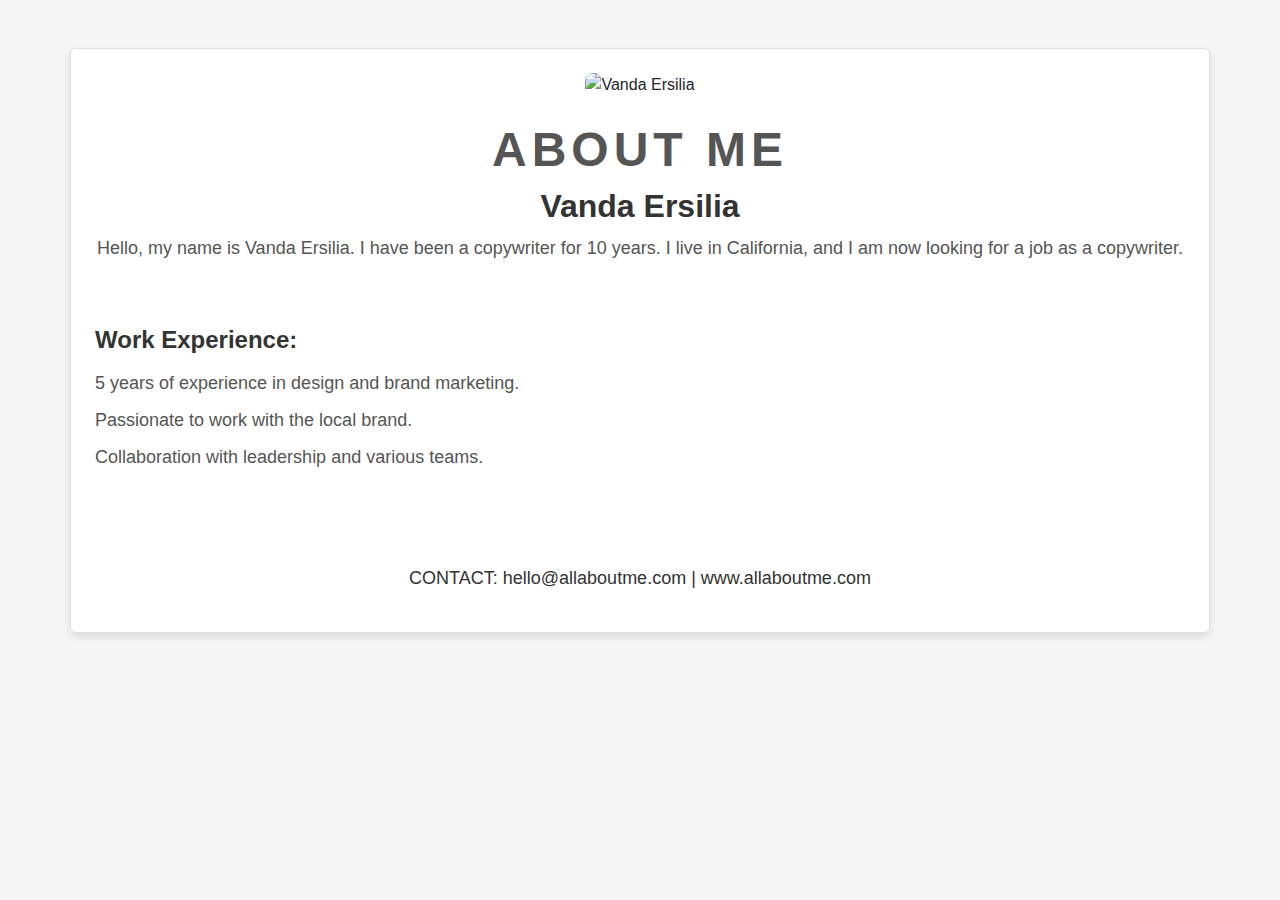
==== index.html @ dceae214 "Initialize" ====
<!DOCTYPE html>
<html lang="en">
<head>
    <meta charset="UTF-8">
    <meta name="viewport" content="width=device-width, initial-scale=1.0">
    <title>Vanda Ersilia - About Me</title>
    <link href="https://cdn.jsdelivr.net/npm/bootstrap@5.3.0-alpha1/dist/css/bootstrap.min.css" rel="stylesheet">
    <link rel="stylesheet" href="styles.css">
</head>
<body>

    <div class="container my-5 p-4 border rounded">
        <div class="row">
            <!-- Profile Image Section -->
            <div class="col-12 text-center">
                <img src="path-to-your-image.webp" alt="Vanda Ersilia" class="img-fluid profile-pic mb-4">
            </div>
        </div>

        <div class="row">
            <!-- About Me Title Section -->
            <div class="col-12 text-center">
                <h1 class="about-title">ABOUT ME</h1>
                <h2 class="name-text">Vanda Ersilia</h2>
                <p class="intro-text">Hello, my name is Vanda Ersilia. I have been a copywriter for 10 years. I live in California, and I am now looking for a job as a copywriter.</p>
            </div>
        </div>

        <!-- Work Experience Section -->
        <div class="row mt-5">
            <div class="col-12">
                <h3 class="section-title">Work Experience:</h3>
                <ul class="experience-list">
                    <li>5 years of experience in design and brand marketing.</li>
                    <li>Passionate to work with the local brand.</li>
                    <li>Collaboration with leadership and various teams.</li>
                </ul>
            </div>
        </div>

        <!-- Contact Section -->
        <div class="row mt-5">
            <div class="col-12 text-center">
                <p class="contact-info">CONTACT: hello@allaboutme.com | www.allaboutme.com</p>
            </div>
        </div>
    </div>

    <script src="https://cdn.jsdelivr.net/npm/bootstrap@5.3.0-alpha1/dist/js/bootstrap.bundle.min.js"></script>
</body>
</html>
---- styles.css ----
body {
    background-color: #f5f5f5;
    font-family: 'Arial', sans-serif;
}

.container {
    background-color: #fff;
    border: 1px solid #ddd;
    padding: 40px;
    border-radius: 8px;
    box-shadow: 0 4px 8px rgba(0, 0, 0, 0.1);
}

.profile-pic {
    max-width: 250px;
    border-radius: 8px;
}

.about-title {
    font-size: 48px;
    font-weight: bold;
    letter-spacing: 5px;
    color: #555;
}

.name-text {
    font-size: 32px;
    font-weight: bold;
    color: #333;
}

.intro-text {
    font-size: 18px;
    color: #555;
    margin-top: 10px;
}

.section-title {
    font-size: 24px;
    font-weight: bold;
    color: #333;
    margin-bottom: 15px;
}

.experience-list {
    list-style-type: none;
    padding-left: 0;
    font-size: 18px;
    color: #555;
}

.experience-list li {
    margin-bottom: 10px;
}

.contact-info {
    font-size: 18px;
    color: #333;
    margin-top: 30px;
}
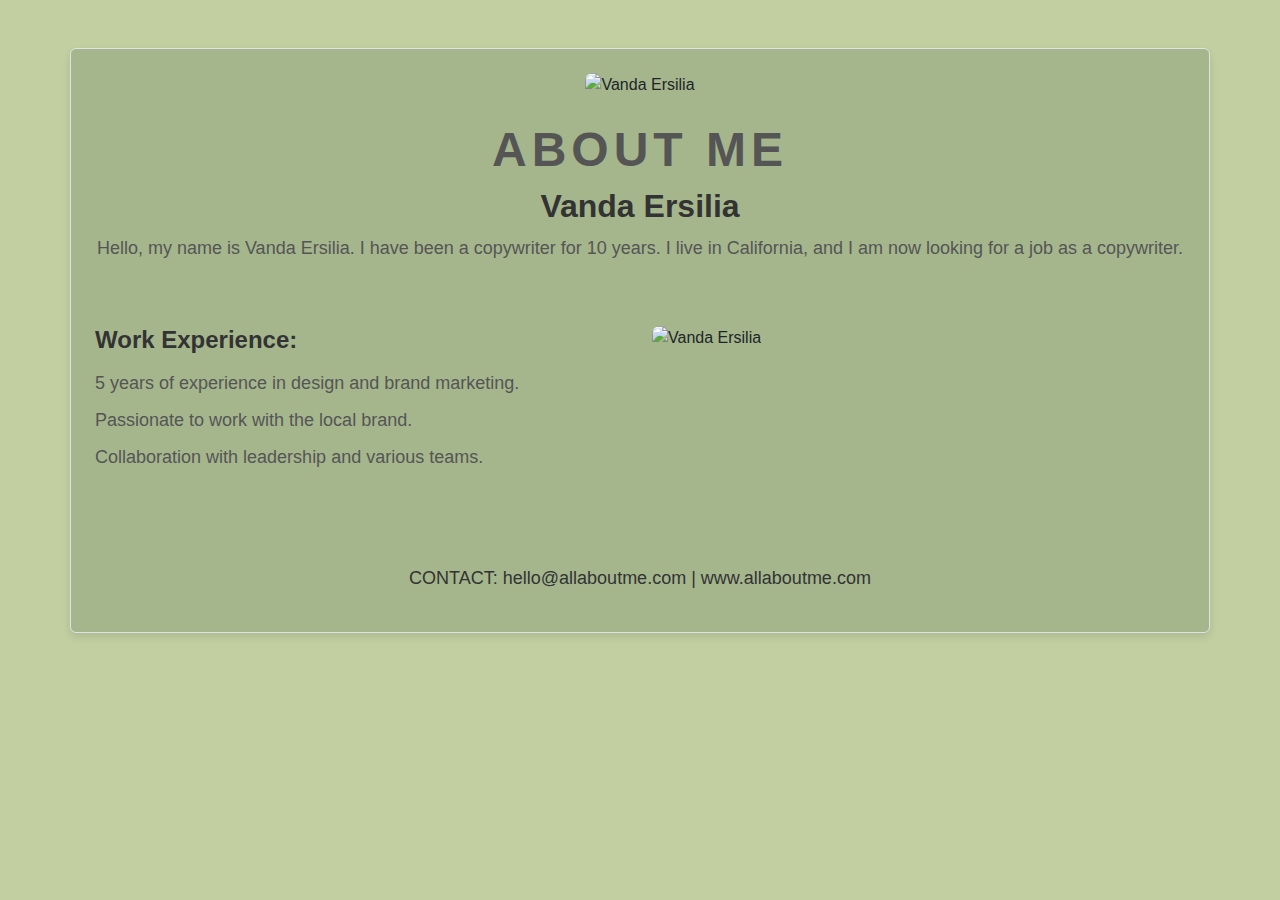
==== commit f54b1f75: "Added new row and inserted image" ====
--- a/index.html
+++ b/index.html
@@ -28,13 +28,17 @@
 
         <!-- Work Experience Section -->
         <div class="row mt-5">
-            <div class="col-12">
+            <div class="col-6">
                 <h3 class="section-title">Work Experience:</h3>
                 <ul class="experience-list">
                     <li>5 years of experience in design and brand marketing.</li>
                     <li>Passionate to work with the local brand.</li>
                     <li>Collaboration with leadership and various teams.</li>
                 </ul>
+            </div>
+            <div class="col-6">
+                <img src="path-to-your-image.webp" alt="Vanda Ersilia" class="img-fluid profile-pic mb-4">
+                
             </div>
         </div>
 
--- a/styles.css
+++ b/styles.css
@@ -1,11 +1,11 @@
 body {
-    background-color: #f5f5f5;
+    background-color: #C1CFA1;
     font-family: 'Arial', sans-serif;
 }
 
 .container {
-    background-color: #fff;
-    border: 1px solid #ddd;
+    background-color: #A5B68D;
+    border: 1px solid #A5B68D;
     padding: 40px;
     border-radius: 8px;
     box-shadow: 0 4px 8px rgba(0, 0, 0, 0.1);
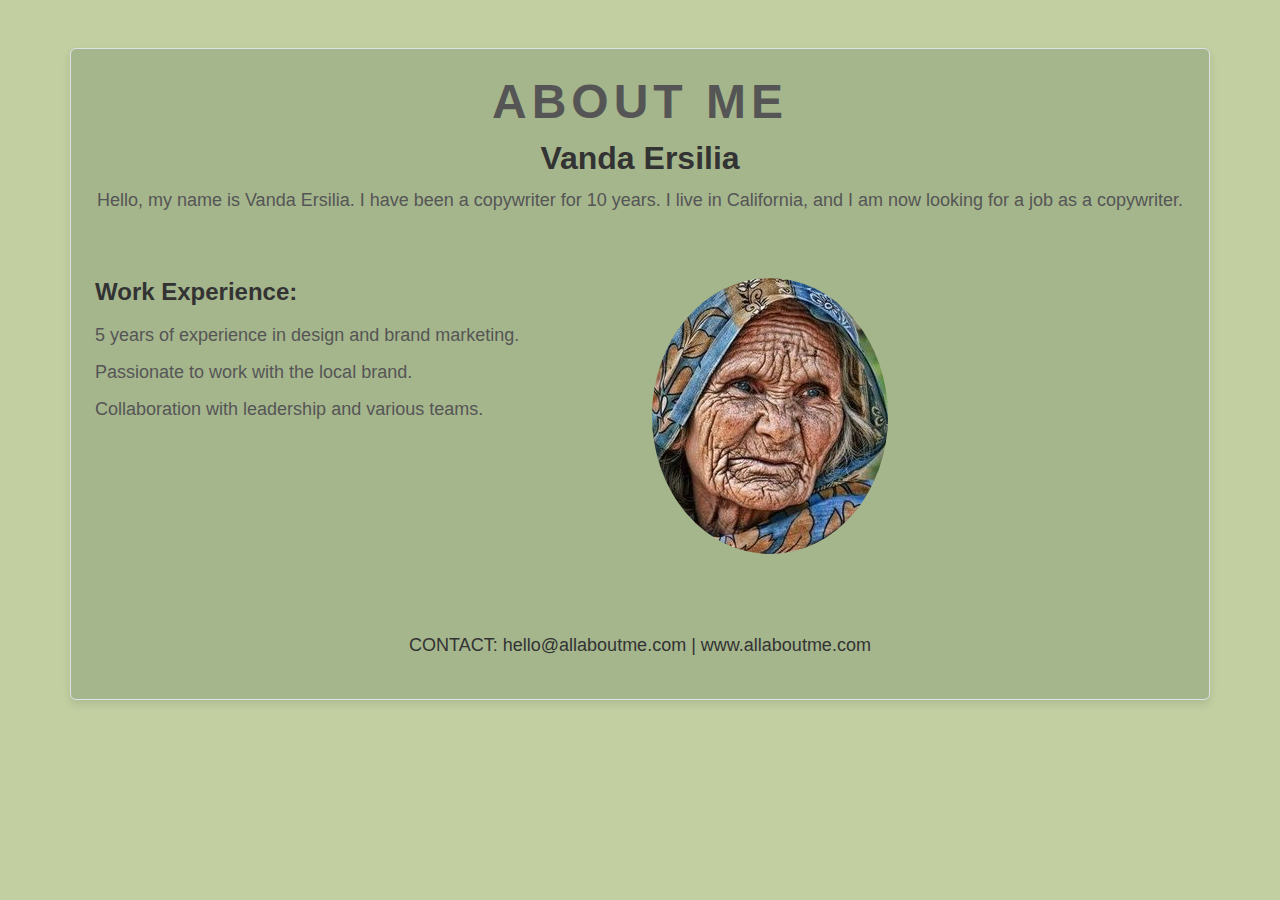
==== commit 994a1c2e: "Deleted previous image and added changed column image" ====
--- a/index.html
+++ b/index.html
@@ -13,7 +13,6 @@
         <div class="row">
             <!-- Profile Image Section -->
             <div class="col-12 text-center">
-                <img src="path-to-your-image.webp" alt="Vanda Ersilia" class="img-fluid profile-pic mb-4">
             </div>
         </div>
 
@@ -37,7 +36,7 @@
                 </ul>
             </div>
             <div class="col-6">
-                <img src="path-to-your-image.webp" alt="Vanda Ersilia" class="img-fluid profile-pic mb-4">
+                <img src="Old-granny.jpg" alt="Vanda Ersilia" class="rounded-circle">
                 
             </div>
         </div>
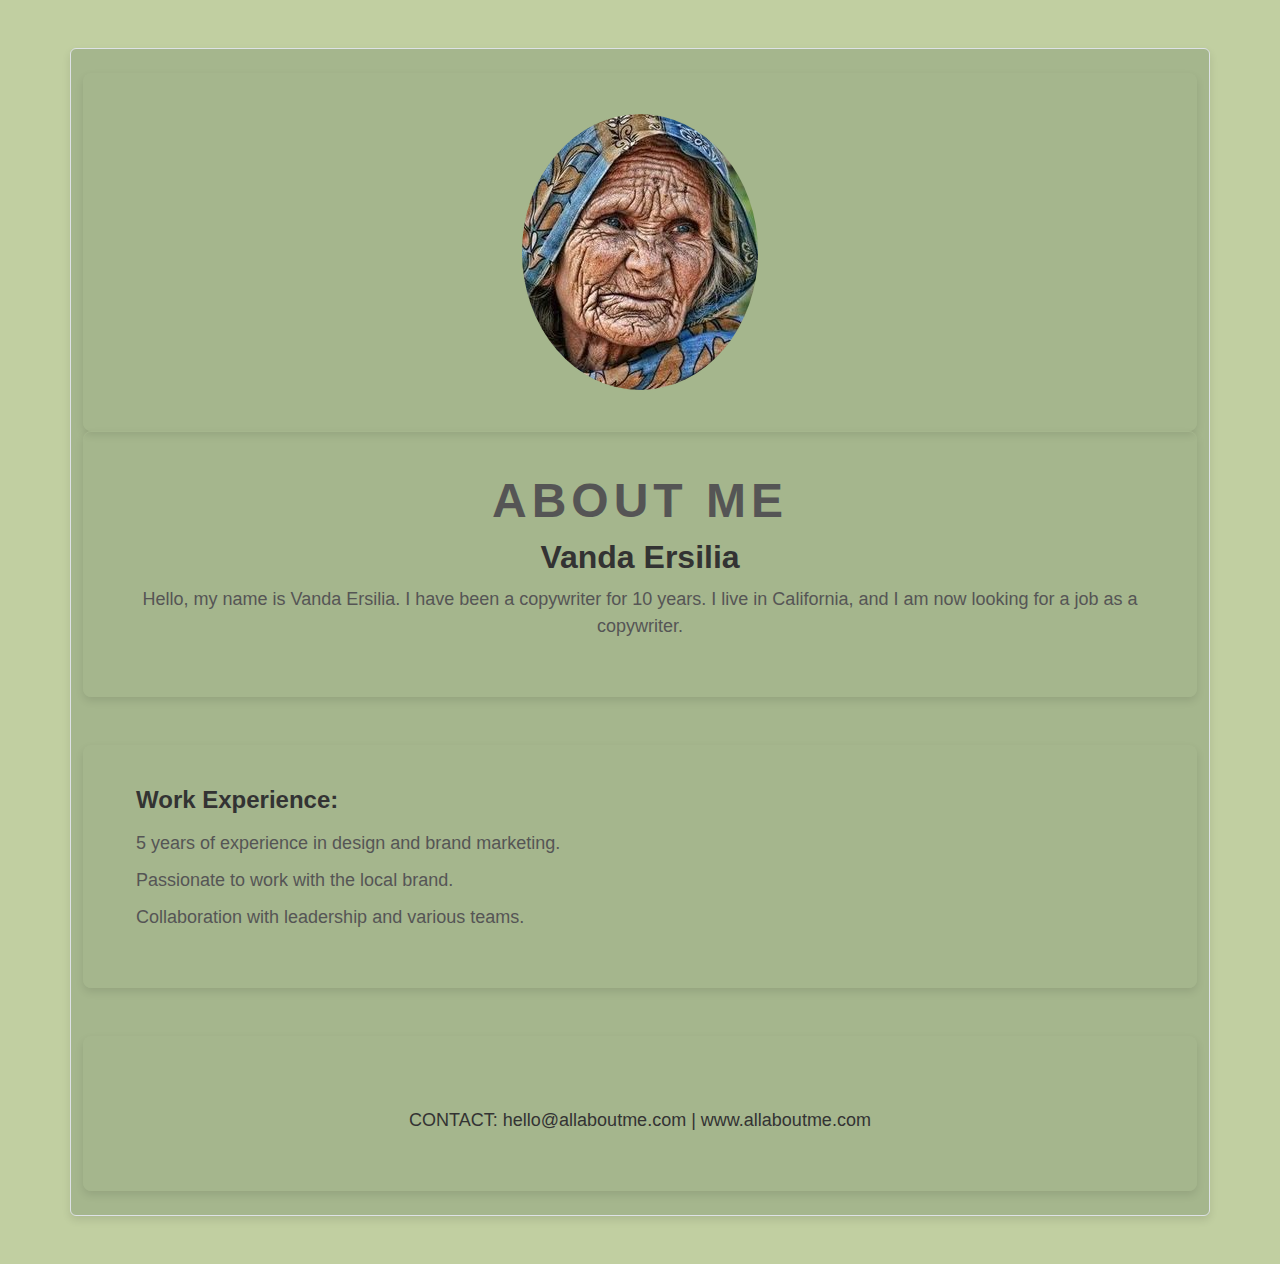
==== commit 604bc9ef: "Added border to each row and moved image" ====
--- a/index.html
+++ b/index.html
@@ -9,14 +9,16 @@
 </head>
 <body>
 
-    <div class="container my-5 p-4 border rounded">
-        <div class="row">
+    <div class="container my-5 p-4 border rounded Border-code">
+        <div class="row Border-code">
             <!-- Profile Image Section -->
             <div class="col-12 text-center">
+                <img src="Old-granny.jpg" alt="Vanda Ersilia" class="rounded-circle">
+
             </div>
         </div>
 
-        <div class="row">
+        <div class="row Border-code">
             <!-- About Me Title Section -->
             <div class="col-12 text-center">
                 <h1 class="about-title">ABOUT ME</h1>
@@ -26,7 +28,7 @@
         </div>
 
         <!-- Work Experience Section -->
-        <div class="row mt-5">
+        <div class="row mt-5 Border-code">
             <div class="col-6">
                 <h3 class="section-title">Work Experience:</h3>
                 <ul class="experience-list">
@@ -35,14 +37,12 @@
                     <li>Collaboration with leadership and various teams.</li>
                 </ul>
             </div>
-            <div class="col-6">
-                <img src="Old-granny.jpg" alt="Vanda Ersilia" class="rounded-circle">
-                
+            <div class="col-6">                
             </div>
         </div>
 
         <!-- Contact Section -->
-        <div class="row mt-5">
+        <div class="row mt-5 Border-code">
             <div class="col-12 text-center">
                 <p class="contact-info">CONTACT: hello@allaboutme.com | www.allaboutme.com</p>
             </div>
--- a/styles.css
+++ b/styles.css
@@ -58,3 +58,9 @@
     color: #333;
     margin-top: 30px;
 }
+.Border-code{
+    border: 1px solid #A5B68D;
+    padding: 40px;
+    border-radius: 8px;
+    box-shadow: 0 4px 8px rgba(0, 0, 0, 0.1);
+}